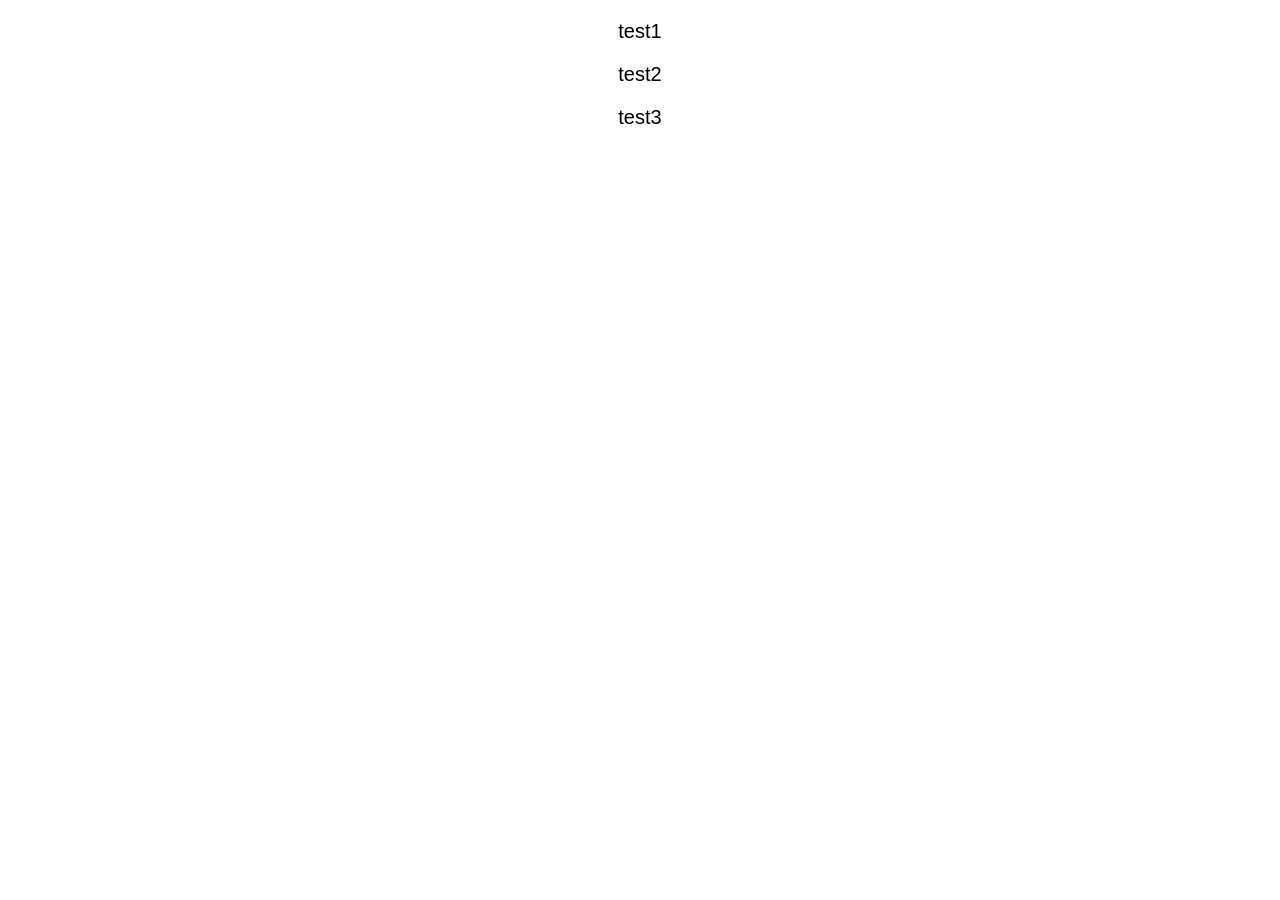
==== index.html @ 3e9c454b "Update index.html taken from my page so idk" ====
<!DOCTYPE html>
<html lang="en">
<head>
<meta charset="UTF-8" />
<title>Sssmmilles</title>
<link rel="icon" href="HomePage/Favicon.png" type="image/png" />

<html>
<head>
    <title>Test</title>
    <link rel="stylesheet" href="style.css">
</head>
<body>

    <p>test1</p>
    <p>test2</p>
    <p>test3</p>

</body>
</html>
---- style.css ----
body {
    text-align: center;
    font-family: Arial;
}

p {
    font-size: 20px;
}
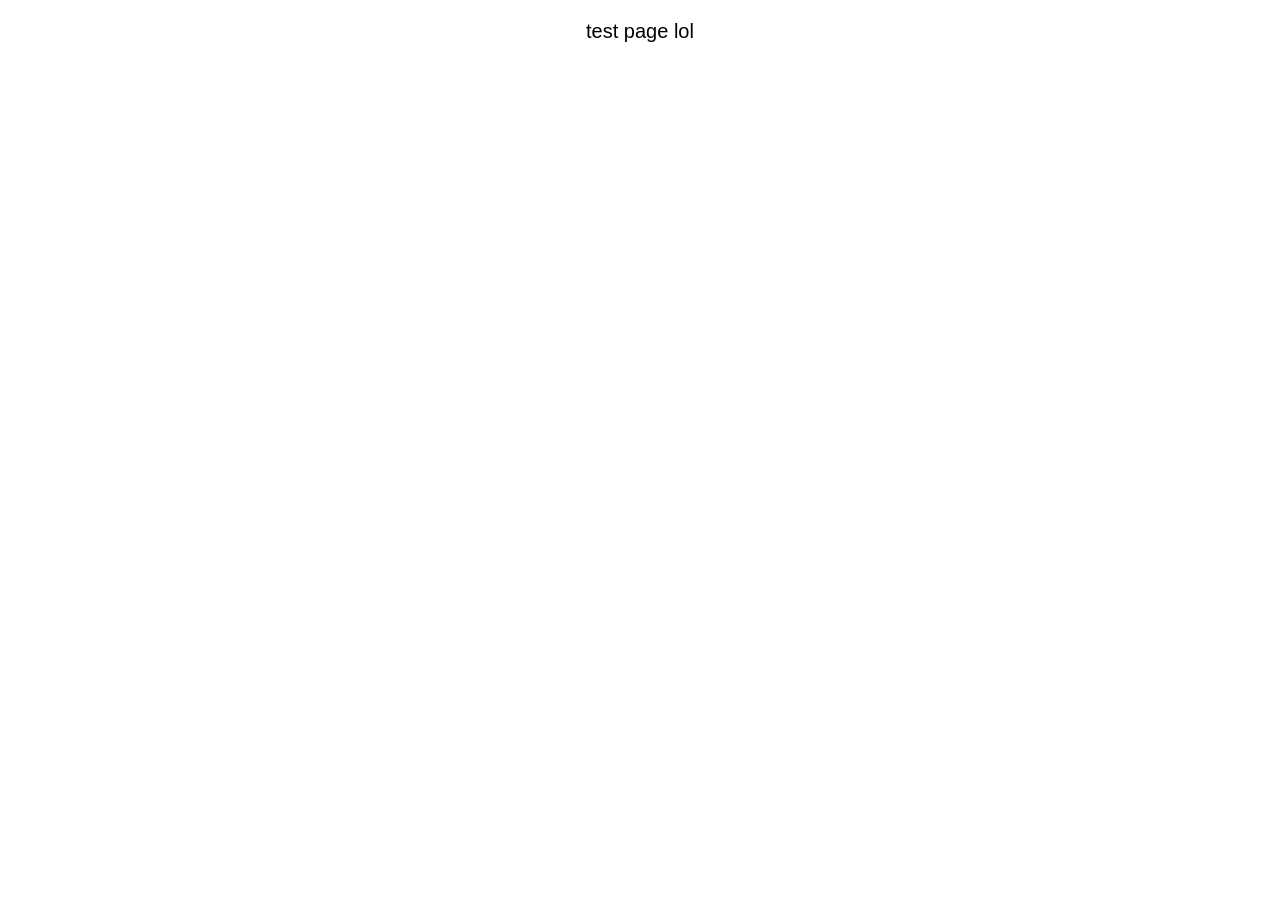
==== commit a6b129e8: "Update favicon link in index.html" ====
--- a/index.html
+++ b/index.html
@@ -1,20 +1,12 @@
 <!DOCTYPE html>
 <html lang="en">
 <head>
-<meta charset="UTF-8" />
-<title>Sssmmilles</title>
-<link rel="icon" href="HomePage/Favicon.png" type="image/png" />
-
-<html>
-<head>
-    <title>Test</title>
+    <meta charset="UTF-8" />
+    <title>SMILELANDIUM</title>
+    <link rel="icon" href="Images/1765502352298.png" type="image/png" />
     <link rel="stylesheet" href="style.css">
 </head>
 <body>
-
-    <p>test1</p>
-    <p>test2</p>
-    <p>test3</p>
-
+    <p>test page lol</p>
 </body>
 </html>
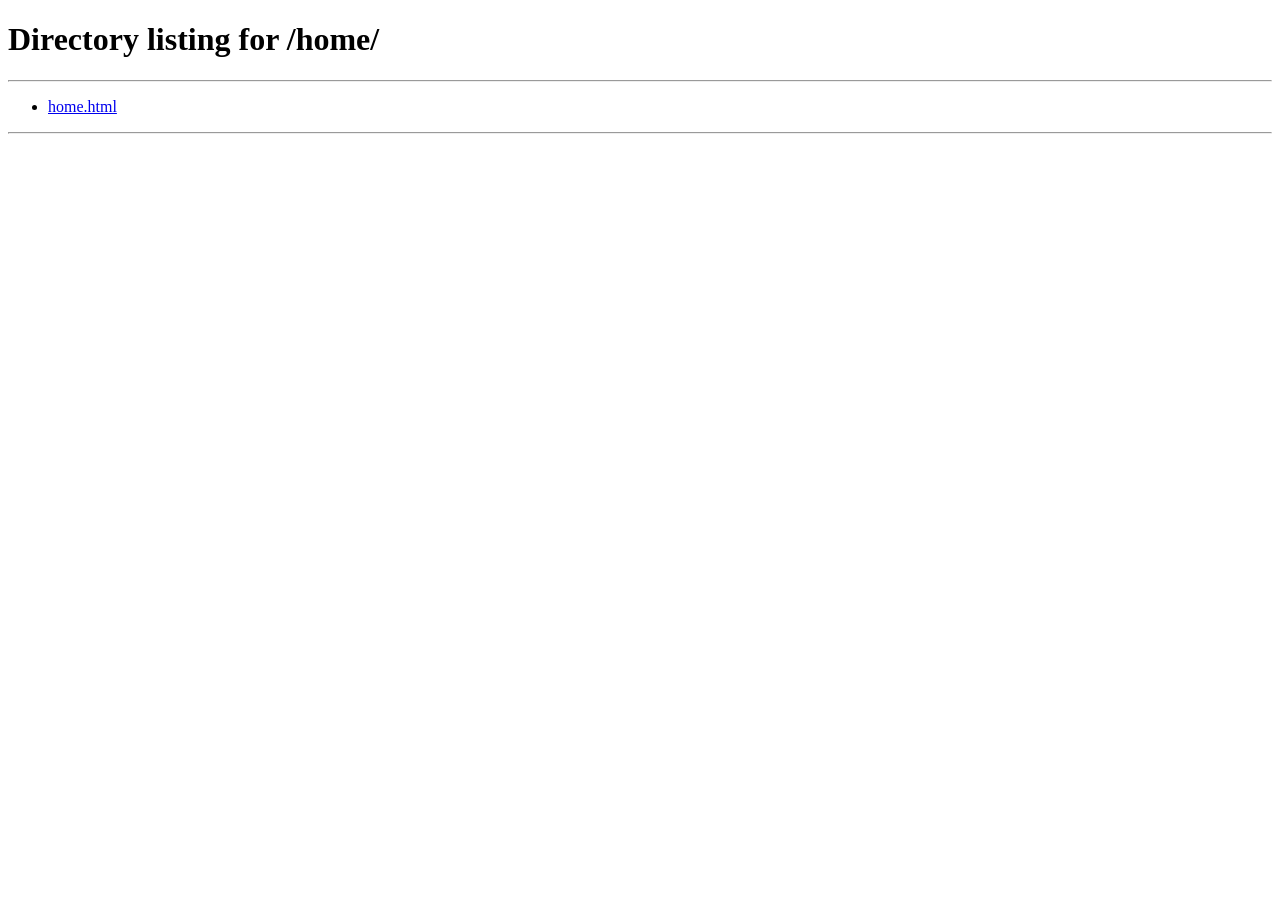
==== commit b1769cb2: "s" ====
--- a/index.html
+++ b/index.html
@@ -1,12 +1,12 @@
-<!DOCTYPE html>
-<html lang="en">
+<!doctype html>
+<html lang="ru">
 <head>
-    <meta charset="UTF-8" />
-    <title>SMILELANDIUM</title>
-    <link rel="icon" href="Images/1765502352298.png" type="image/png" />
-    <link rel="stylesheet" href="style.css">
+  <meta charset="UTF-8" />
+  <meta name="viewport" content="width=device-width, initial-scale=1.0" />
+  <meta http-equiv="refresh" content="0; url=home/" />
+  <title>SMILELANDIUM</title>
 </head>
 <body>
-    <p>test page lol</p>
+  <p>Redirecting to <a href="home/">home</a>...</p>
 </body>
-</html>
+</html>
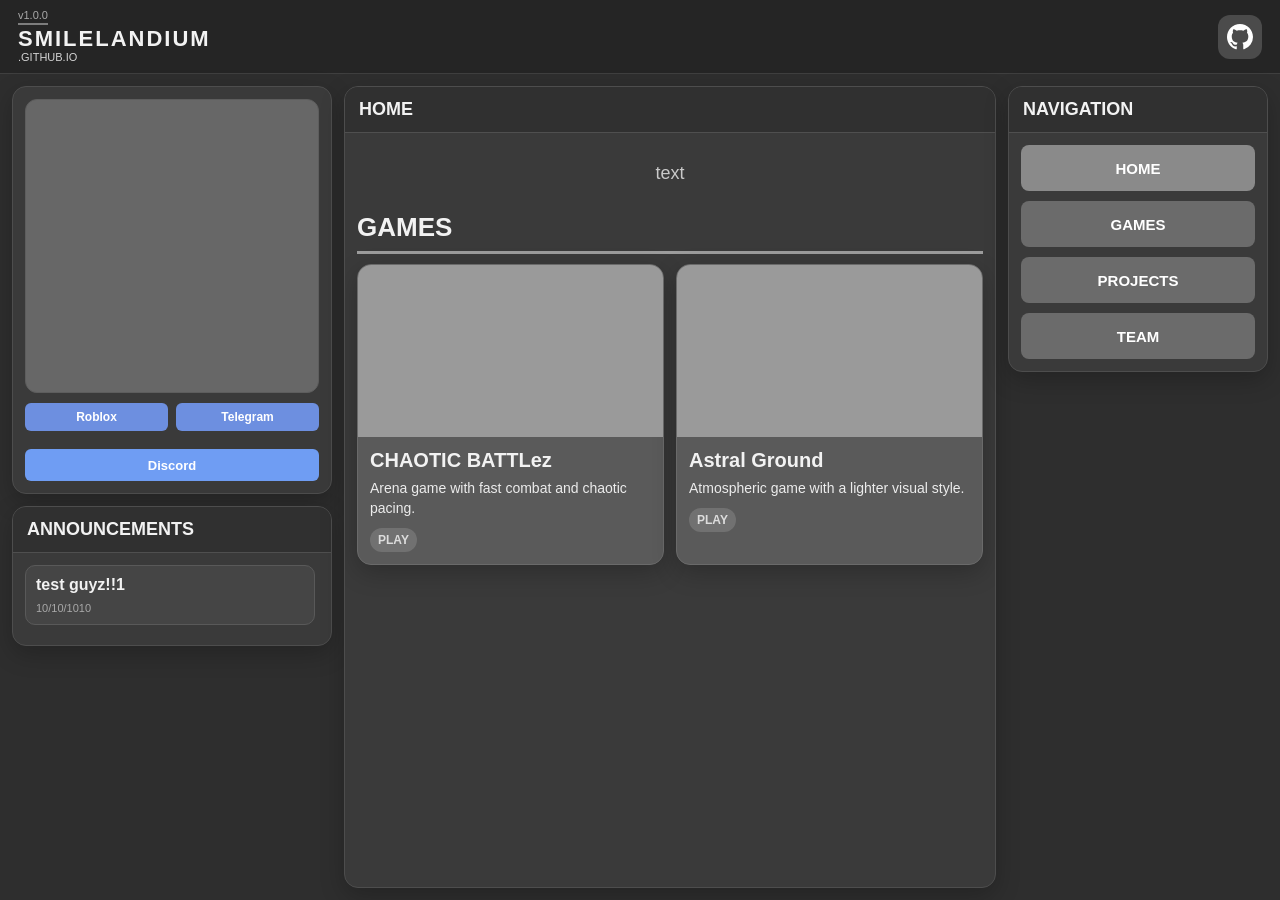
==== commit 70d3b8da: "s" ====
--- a/index.html
+++ b/index.html
@@ -5,6 +5,7 @@
   <meta name="viewport" content="width=device-width, initial-scale=1.0" />
   <meta http-equiv="refresh" content="0; url=home/" />
   <title>SMILELANDIUM</title>
+  <link rel="icon" href="assets/favicon.png" />
 </head>
 <body>
   <p>Redirecting to <a href="home/">home</a>...</p>
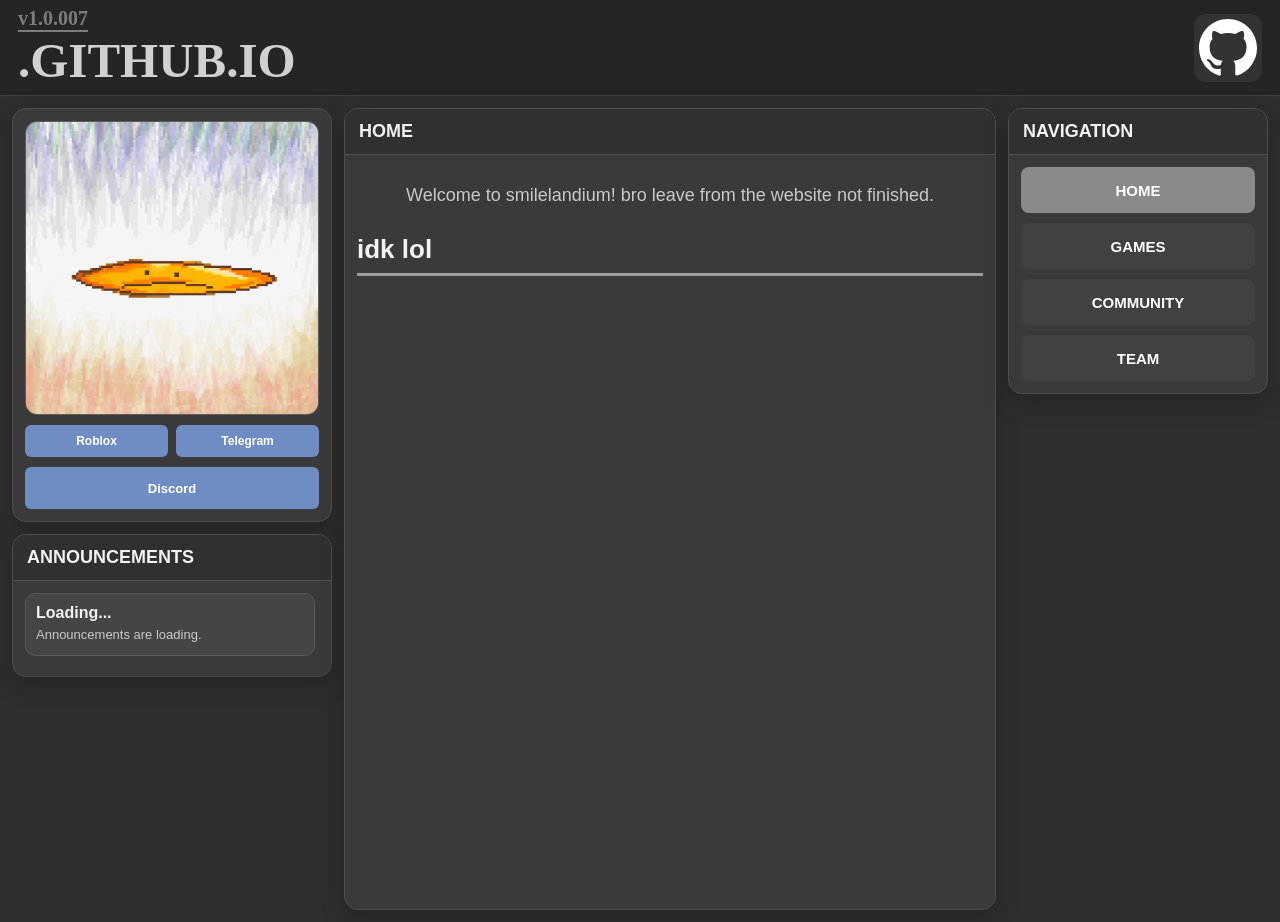
==== commit 66995c24: "we not using online at the moment" ====
--- a/index.html
+++ b/index.html
@@ -1,5 +1,5 @@
 <!doctype html>
-<html lang="ru">
+<html>
 <head>
   <meta charset="UTF-8" />
   <meta name="viewport" content="width=device-width, initial-scale=1.0" />
